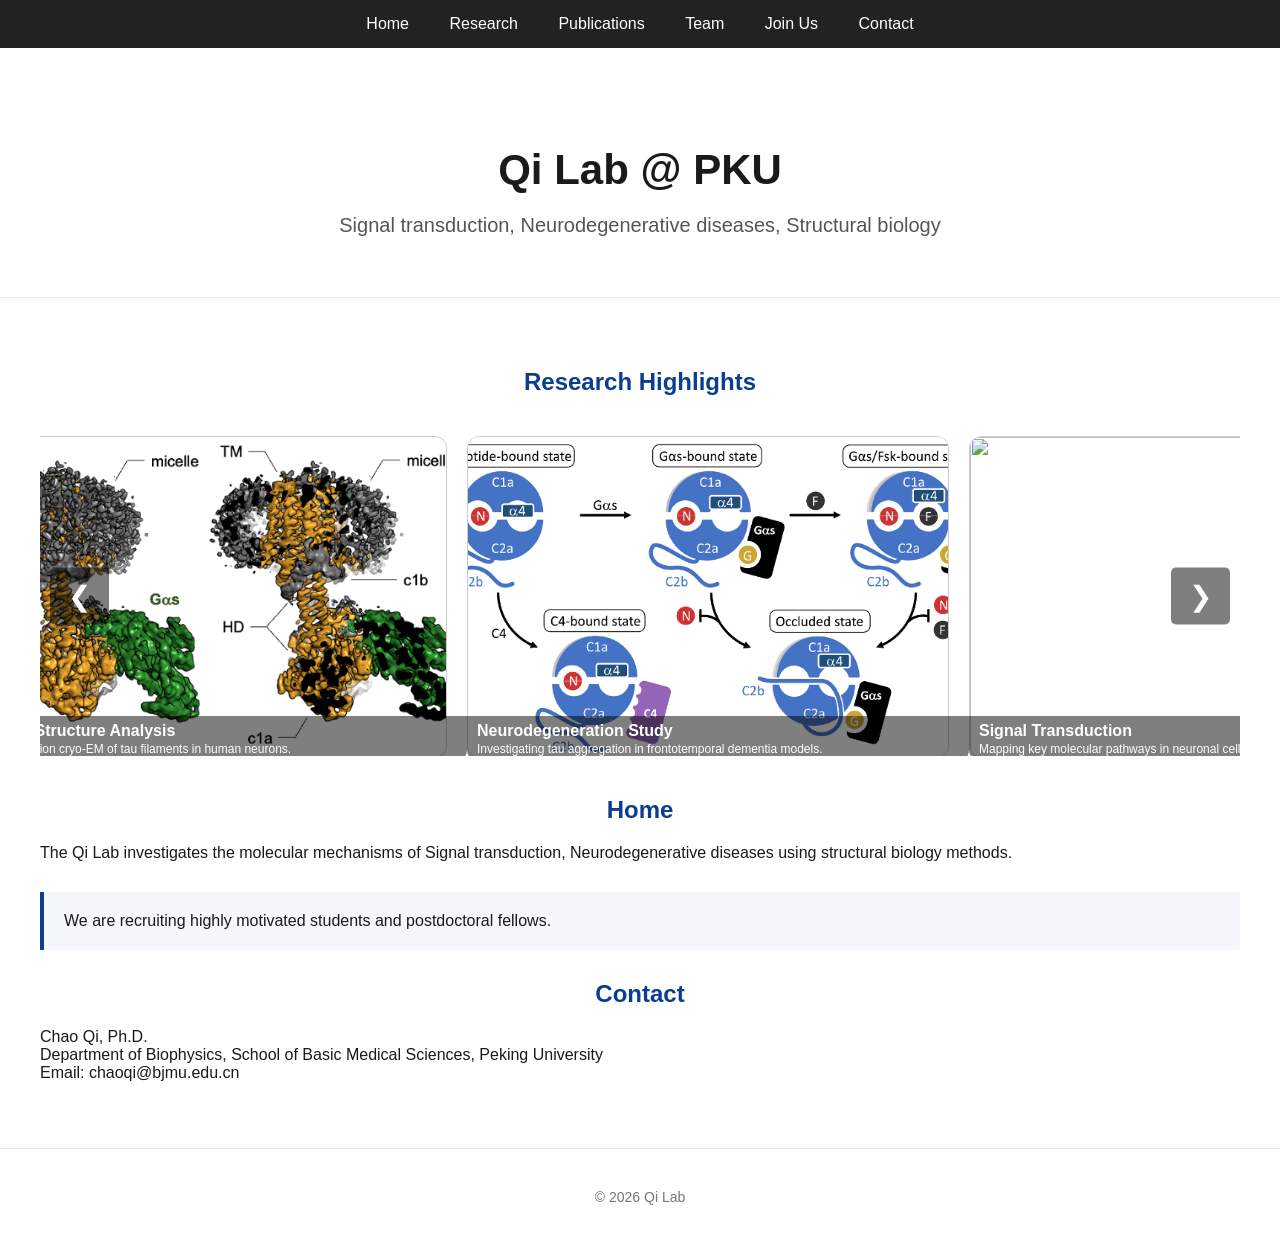
==== index.html @ c7d49871 "Update index.html" ====
<!DOCTYPE html>
<html lang="en">
<head>
<meta charset="UTF-8">
<title>Qi Lab</title>
<meta name="viewport" content="width=device-width, initial-scale=1">
<link rel="stylesheet" href="style.css">
</head>

<body>
  
<nav class="navbar">
  <a href="index.html">Home</a>
  <a href="research.html">Research</a>
  <a href="publications.html">Publications</a>
  <a href="team.html">Team</a>
  <a href="join.html">Join Us</a>
  <a href="contact.html">Contact</a>
</nav>
  
<header>
  <h1>Qi Lab @ PKU</h1>
  <p>Signal transduction, Neurodegenerative diseases, Structural biology</p>
</header>

<div class="container">

  <h2 class="page-title">Research Highlights</h2>

  <div class="carousel-wrapper">

    <button class="arrow left" id="prevBtn">❮</button>

    <div class="research-carousel" id="carousel">
      <div class="carousel-track" id="track">

        <div class="carousel-item">
          <img src="images/home/image1.png" onclick="openModal(this)">
          <div class="caption">
            <h3>Protein Structure Analysis</h3>
            <p>High-resolution cryo-EM of tau filaments in human neurons.</p>
          </div>
        </div>

        <div class="carousel-item">
          <img src="images/home/image2.png" onclick="openModal(this)">
          <div class="caption">
            <h3>Neurodegeneration Study</h3>
            <p>Investigating tau aggregation in frontotemporal dementia models.</p>
          </div>
        </div>

        <div class="carousel-item">
          <img src="images/home/image3.png" onclick="openModal(this)">
          <div class="caption">
            <h3>Signal Transduction</h3>
            <p>Mapping key molecular pathways in neuronal cells.</p>
          </div>
        </div>

      </div>
    </div>

    <button class="arrow right" id="nextBtn">❯</button>

  </div>

  <!-- 放大弹窗 -->
  <div id="imgModal" class="modal">
    <img id="modalImg">
  </div>

  <section>
    <h2>Home</h2>
    <p>
      The Qi Lab investigates the molecular mechanisms of Signal transduction,
      Neurodegenerative diseases using structural biology methods.
    </p>

    <div class="highlight">
      We are recruiting highly motivated students and postdoctoral fellows.
    </div>
  </section>

  <section>
    <h2>Contact</h2>
    <p>
      Chao Qi, Ph.D.<br>
      Department of Biophysics, School of Basic Medical Sciences, Peking University<br>
      Email: chaoqi@bjmu.edu.cn
    </p>
  </section>

</div>

<footer>
  © 2026 Qi Lab
</footer>

<script>
// =====================
// 无缝循环轮播
// =====================
const track = document.getElementById('track');
const items = Array.from(track.children);
const itemCount = items.length;
const itemWidth = 480 + 20; // 图片宽 + gap

// 复制一份图片，保证无缝滚动
items.forEach(item => track.appendChild(item.cloneNode(true)));

let position = 0;
let speed = 1; // 每帧移动像素

function animate() {
  position -= speed;
  if(position <= -itemCount * itemWidth) {
    position = 0;
  }
  track.style.transform = `translateX(${position}px)`;
  requestAnimationFrame(animate);
}

// 鼠标悬停暂停
const carousel = document.getElementById('carousel');
carousel.addEventListener('mouseenter', () => speed = 0);
carousel.addEventListener('mouseleave', () => speed = 1);

animate();

// 左右箭头切换
document.getElementById('prevBtn').addEventListener('click', () => {
  position += itemWidth;
  if(position > 0) position = -itemCount * itemWidth + itemWidth;
  track.style.transform = `translateX(${position}px)`;
});

document.getElementById('nextBtn').addEventListener('click', () => {
  position -= itemWidth;
  if(position <= -itemCount * itemWidth) position = 0;
  track.style.transform = `translateX(${position}px)`;
});

// =====================
// Modal 放大 + 键盘
// =====================
const modal = document.getElementById("imgModal");
const modalImg = document.getElementById("modalImg");
const allImages = Array.from(track.querySelectorAll('img')).slice(0, itemCount);
let modalIndex = 0;

function openModal(img) {
  modal.style.display = "block";
  modalImg.src = img.src;
  modalIndex = allImages.indexOf(img);
}

function closeModal() { modal.style.display = "none"; }

function showModalImage(index) {
  if(index < 0) index = allImages.length - 1;
  if(index >= allImages.length) index = 0;
  modalIndex = index;
  modalImg.src = allImages[modalIndex].src;
}

document.addEventListener("keydown", function(e) {
  if(e.key === "Escape") closeModal();
  if(e.key === "ArrowRight") showModalImage(modalIndex + 1);
  if(e.key === "ArrowLeft") showModalImage(modalIndex - 1);
});

modal.addEventListener("click", e => { if(e.target === modal) closeModal(); });

// 移动端滑动
let startX = 0;
modal.addEventListener("touchstart", e => { startX = e.touches[0].clientX; });
modal.addEventListener("touchend", e => {
  let endX = e.changedTouches[0].clientX;
  if(endX - startX > 50) showModalImage(modalIndex - 1);
  else if(startX - endX > 50) showModalImage(modalIndex + 1);
});
</script>

</body>
</html>
---- style.css ----
/* 全局 */
body {
  margin: 0;
  font-family: -apple-system, BlinkMacSystemFont, "Segoe UI",
               Roboto, Helvetica, Arial, sans-serif;
  color: #1a1a1a;
  background: #ffffff;
}

header {
  padding: 70px 20px 40px;
  text-align: center;
  border-bottom: 1px solid #e5e5e5;
}

header h1 { font-size: 42px; margin-bottom: 10px; }
header p { font-size: 20px; color: #555; }

.navbar {
  background: #222;
  padding: 15px;
  text-align: center;
}

.navbar a {
  color: white;
  margin: 0 18px;
  text-decoration: none;
  font-weight: 500;
}

.navbar a:hover { text-decoration: underline; }

.container {
  max-width: 1200px;
  margin: auto;
  padding: 50px 20px;
}

h2 { color: #0b3d91; text-align: center; }

.highlight {
  background: #f5f7fb;
  padding: 20px;
  border-left: 4px solid #0b3d91;
  margin: 30px 0;
}

footer {
  text-align: center;
  padding: 40px 20px;
  border-top: 1px solid #e5e5e5;
  color: #777;
  font-size: 14px;
}

/* 轮播 480x320 */
.carousel-wrapper {
  position: relative;
  width: 100%;
  max-width: 1200px;
  margin: 40px auto;
}

.research-carousel {
  overflow: hidden;
  height: 320px;
}

.carousel-track {
  display: flex;
  gap: 20px;
}

.carousel-item {
  position: relative;
  flex: none;
}

.carousel-item img {
  width: 480px;
  height: 320px;
  object-fit: cover;
  border-radius: 12px;
  border: 1px solid #ccc;
  cursor: pointer;
  transition: transform 0.3s ease;
}

.carousel-item img:hover { transform: scale(1.05); }

.caption {
  position: absolute;
  bottom: 0;
  width: 100%;
  background: rgba(0,0,0,0.5);
  color: white;
  padding: 6px 10px;
  border-radius: 0 0 12px 12px;
  text-align: left;
}

.caption h3 { margin: 0; font-size: 16px; }
.caption p { margin: 2px 0 0; font-size: 12px; }

/* 箭头 */
.arrow {
  position: absolute;
  top: 50%;
  transform: translateY(-50%);
  background: rgba(0,0,0,0.5);
  color: white;
  border: none;
  padding: 12px 18px;
  font-size: 28px;
  cursor: pointer;
  border-radius: 5px;
  z-index: 10;
}

.arrow.left { left: 10px; }
.arrow.right { right: 10px; }

/* Modal 放大 */
.modal {
  display: none;
  position: fixed;
  z-index: 9999;
  left: 0;
  top: 0;
  width: 100%;
  height: 100%;
  background: rgba(0,0,0,0.9);
  padding-top: 80px;
}

.modal img {
  display: block;
  margin: auto;
  max-width: 90%;
  max-height: 85vh;
  border-radius: 12px;
  box-shadow: 0 20px 40px rgba(0,0,0,0.6);
  transition: transform 0.3s ease;
}

/* 响应式 */
@media screen and (max-width: 1200px) {
  .carousel-item img { width: 400px; height: 260px; }
  .research-carousel { height: 260px; }
}

@media screen and (max-width: 768px) {
  .carousel-item img { width: 320px; height: 210px; }
  .research-carousel { height: 210px; }
  .arrow { font-size: 24px; padding: 10px 15px; }
}

@media screen and (max-width: 480px) {
  .carousel-item img { width: 240px; height: 160px; }
  .research-carousel { height: 180px; }
  .arrow { font-size: 20px; padding: 8px 12px; }
}
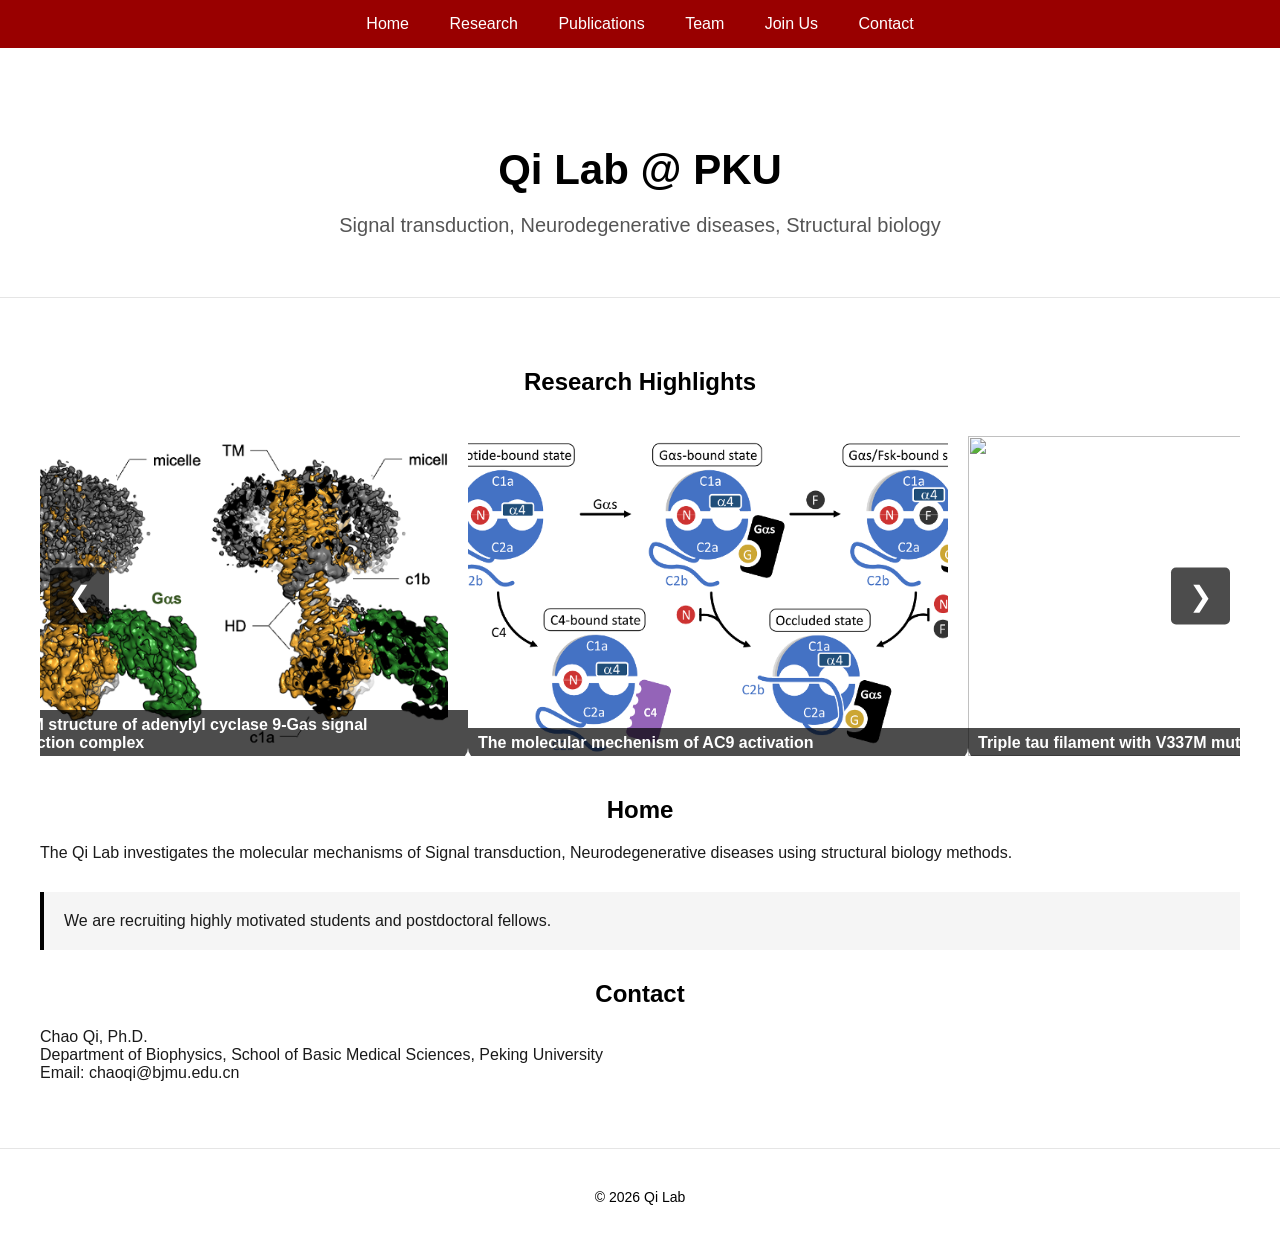
==== commit d916f58a: "Update index.html" ====
--- a/index.html
+++ b/index.html
@@ -37,24 +37,24 @@
         <div class="carousel-item">
           <img src="images/home/image1.png" onclick="openModal(this)">
           <div class="caption">
-            <h3>Protein Structure Analysis</h3>
-            <p>High-resolution cryo-EM of tau filaments in human neurons.</p>
+            <h3>Cryo-EM structure of adenylyl cyclase 9-Gas signal transduction complex </h3>
+            <p></p>
           </div>
         </div>
 
         <div class="carousel-item">
           <img src="images/home/image2.png" onclick="openModal(this)">
           <div class="caption">
-            <h3>Neurodegeneration Study</h3>
-            <p>Investigating tau aggregation in frontotemporal dementia models.</p>
+            <h3>The molecular mechenism of AC9 activation</h3>
+            <p></p>
           </div>
         </div>
 
         <div class="carousel-item">
           <img src="images/home/image3.png" onclick="openModal(this)">
           <div class="caption">
-            <h3>Signal Transduction</h3>
-            <p>Mapping key molecular pathways in neuronal cells.</p>
+            <h3>Triple tau filament with V337M mutatioin</h3>
+            <p></p>
           </div>
         </div>
 
--- a/style.css
+++ b/style.css
@@ -13,11 +13,12 @@
   border-bottom: 1px solid #e5e5e5;
 }
 
-header h1 { font-size: 42px; margin-bottom: 10px; }
+header h1 { font-size: 42px; margin-bottom: 10px; color: #000000; }
 header p { font-size: 20px; color: #555; }
 
+/* 导航栏 北大红 */
 .navbar {
-  background: #222;
+  background: #990000; /* 北大红 */
   padding: 15px;
   text-align: center;
 }
@@ -29,28 +30,32 @@
   font-weight: 500;
 }
 
-.navbar a:hover { text-decoration: underline; }
+.navbar a:hover { color: #ffcccc; }
 
+/* 容器 */
 .container {
   max-width: 1200px;
   margin: auto;
   padding: 50px 20px;
 }
 
-h2 { color: #0b3d91; text-align: center; }
+/* 标题 黑色 */
+h2 { color: #000000; text-align: center; }
 
+/* 高亮块 黑色边框 */
 .highlight {
-  background: #f5f7fb;
+  background: #f5f5f5; /* 浅灰背景 */
   padding: 20px;
-  border-left: 4px solid #0b3d91;
+  border-left: 4px solid #000000;
   margin: 30px 0;
 }
 
+/* 页脚 黑色 */
 footer {
   text-align: center;
   padding: 40px 20px;
   border-top: 1px solid #e5e5e5;
-  color: #777;
+  color: #000000;
   font-size: 14px;
 }
 
@@ -77,23 +82,25 @@
   flex: none;
 }
 
+/* 轮播图片 黑色边框 */
 .carousel-item img {
   width: 480px;
   height: 320px;
   object-fit: cover;
-  border-radius: 12px;
-  border: 1px solid #ccc;
+  border-radius: 0px;
+  border: 0px solid #000000; /* 黑色边框 */
   cursor: pointer;
   transition: transform 0.3s ease;
 }
 
 .carousel-item img:hover { transform: scale(1.05); }
 
+/* 轮播标题说明 半透明黑 */
 .caption {
   position: absolute;
   bottom: 0;
   width: 100%;
-  background: rgba(0,0,0,0.5);
+  background: rgba(0,0,0,0.7);
   color: white;
   padding: 6px 10px;
   border-radius: 0 0 12px 12px;
@@ -103,12 +110,12 @@
 .caption h3 { margin: 0; font-size: 16px; }
 .caption p { margin: 2px 0 0; font-size: 12px; }
 
-/* 箭头 */
+/* 箭头 黑色半透明 */
 .arrow {
   position: absolute;
   top: 50%;
   transform: translateY(-50%);
-  background: rgba(0,0,0,0.5);
+  background: rgba(0,0,0,0.7);
   color: white;
   border: none;
   padding: 12px 18px;
@@ -139,7 +146,7 @@
   margin: auto;
   max-width: 90%;
   max-height: 85vh;
-  border-radius: 12px;
+  border-radius: 0px;
   box-shadow: 0 20px 40px rgba(0,0,0,0.6);
   transition: transform 0.3s ease;
 }
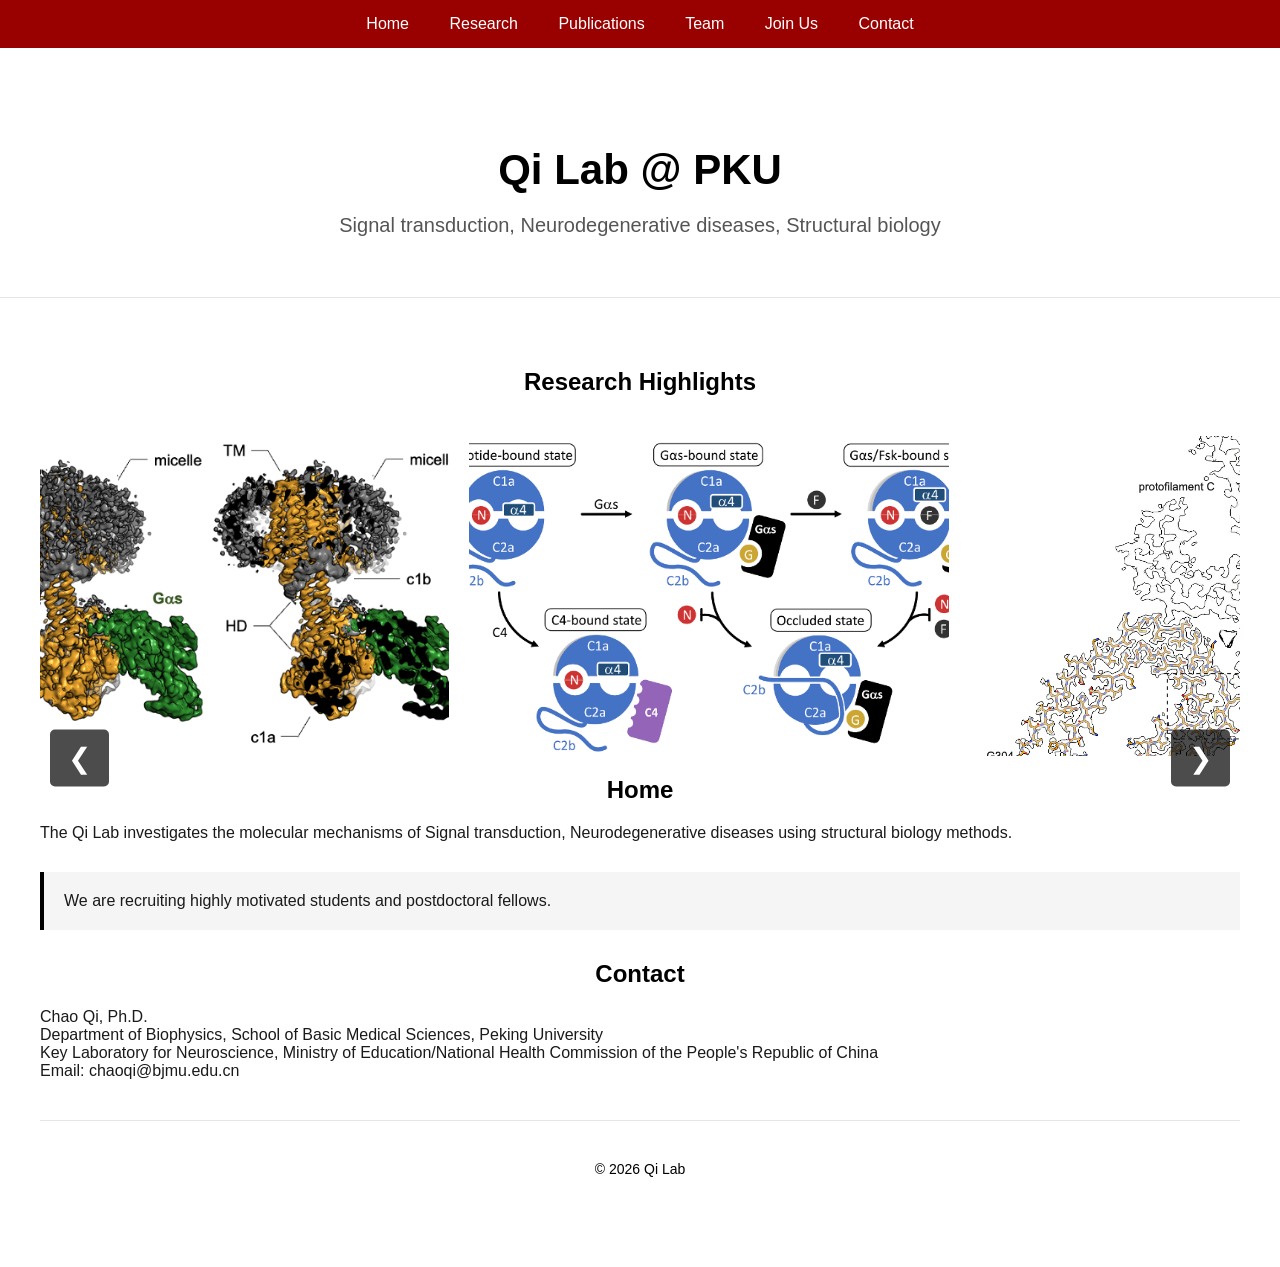
==== commit 0ae7d57d: "Update index.html" ====
--- a/index.html
+++ b/index.html
@@ -56,6 +56,12 @@
             <h3>Triple tau filament with V337M mutatioin</h3>
             <p></p>
           </div>
+        <div class="carousel-item">
+          <img src="images/home/image5.png" onclick="openModal(this)">
+          <div class="caption">
+            <h3>Structure-based classification of FTDP-17T</h3>
+            <p></p>
+          </div>
         </div>
 
       </div>
@@ -87,6 +93,7 @@
     <p>
       Chao Qi, Ph.D.<br>
       Department of Biophysics, School of Basic Medical Sciences, Peking University<br>
+      Key Laboratory for Neuroscience, Ministry of Education/National Health Commission of the People's Republic of China<br>
       Email: chaoqi@bjmu.edu.cn
     </p>
   </section>
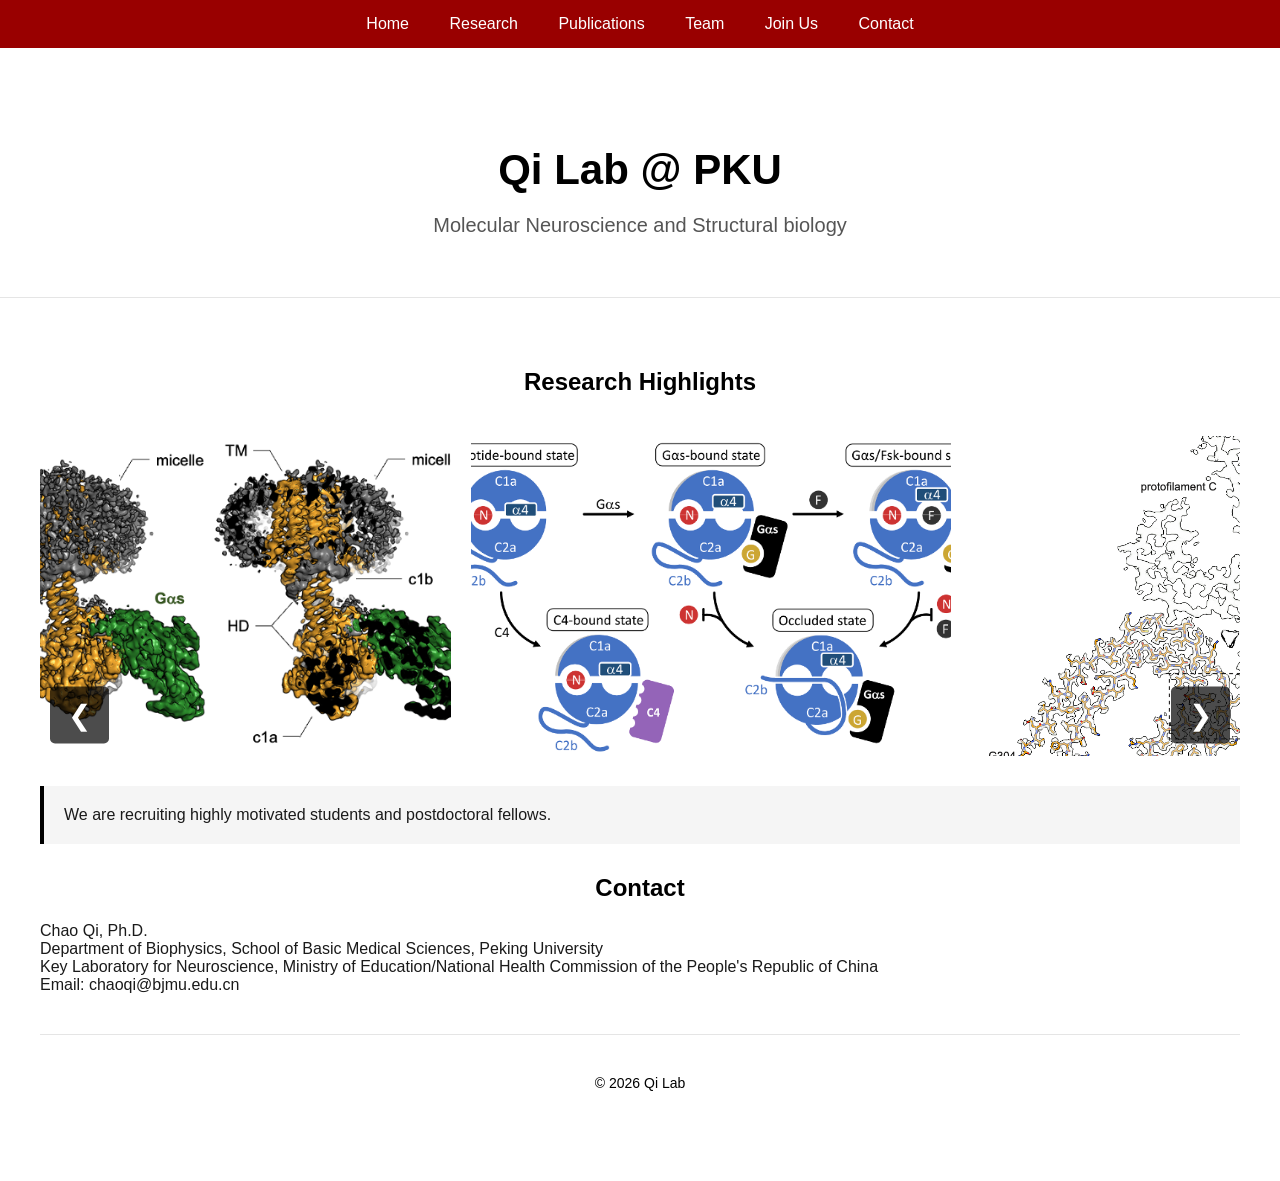
==== commit 72a3940e: "Update index.html" ====
--- a/index.html
+++ b/index.html
@@ -20,7 +20,7 @@
   
 <header>
   <h1>Qi Lab @ PKU</h1>
-  <p>Signal transduction, Neurodegenerative diseases, Structural biology</p>
+  <p>Molecular Neuroscience and Structural biology</p>
 </header>
 
 <div class="container">
@@ -77,10 +77,9 @@
   </div>
 
   <section>
-    <h2>Home</h2>
+    <h2></h2>
     <p>
-      The Qi Lab investigates the molecular mechanisms of Signal transduction,
-      Neurodegenerative diseases using structural biology methods.
+      
     </p>
 
     <div class="highlight">
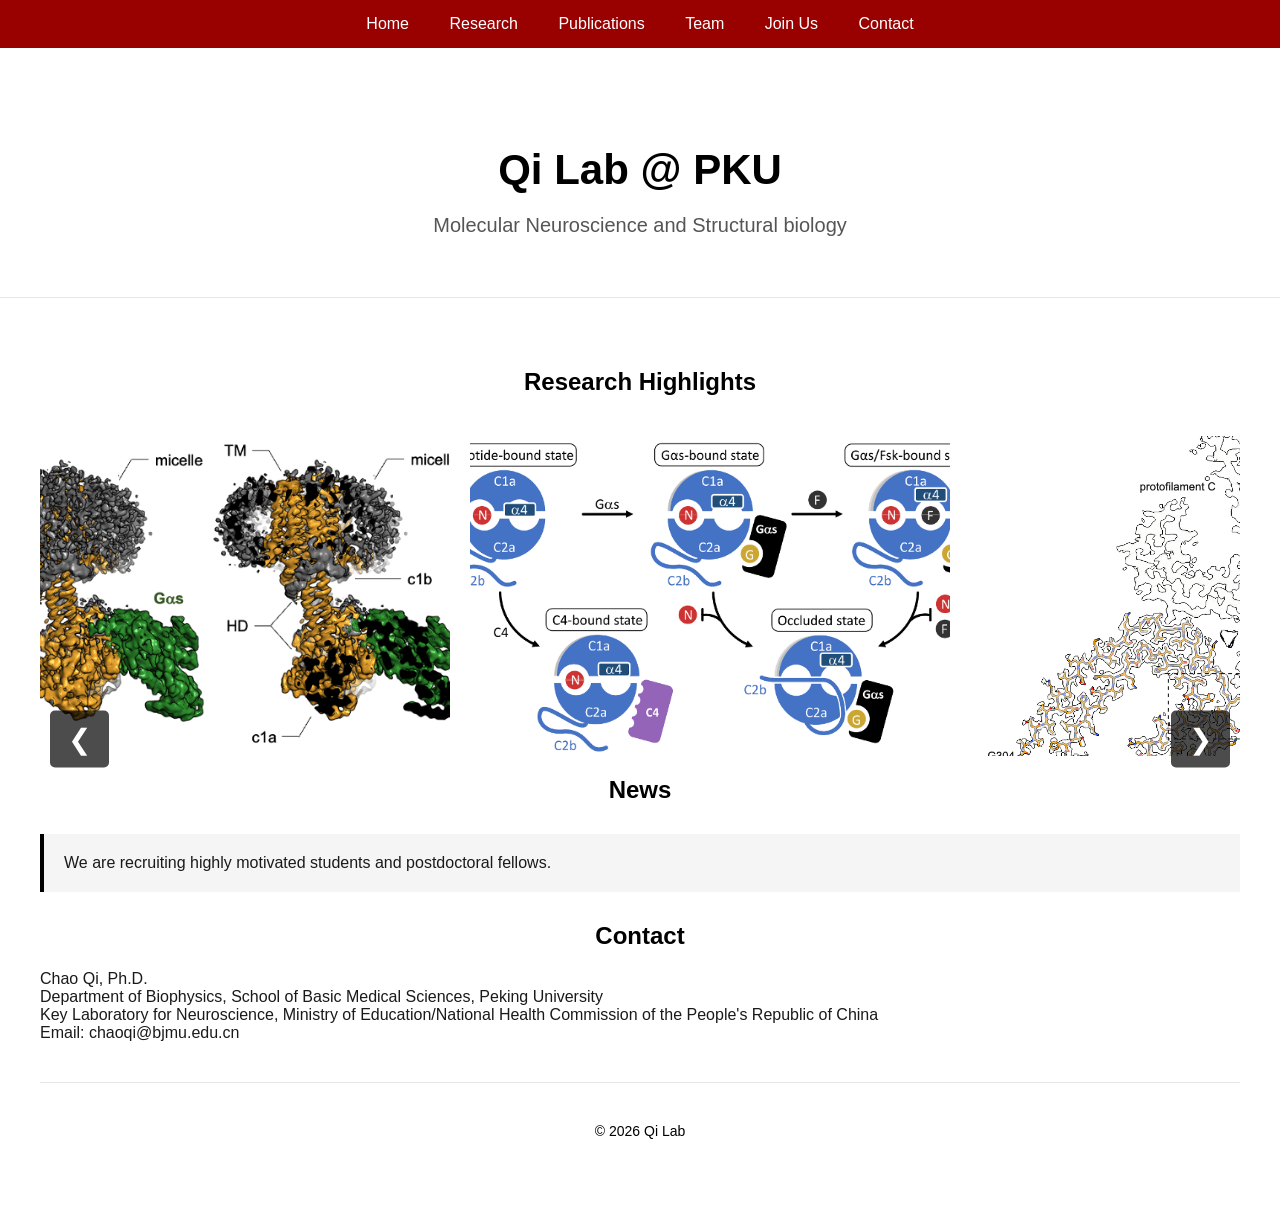
==== commit 073d9daa: "Update index.html" ====
--- a/index.html
+++ b/index.html
@@ -77,7 +77,7 @@
   </div>
 
   <section>
-    <h2></h2>
+    <h2>News</h2>
     <p>
       
     </p>
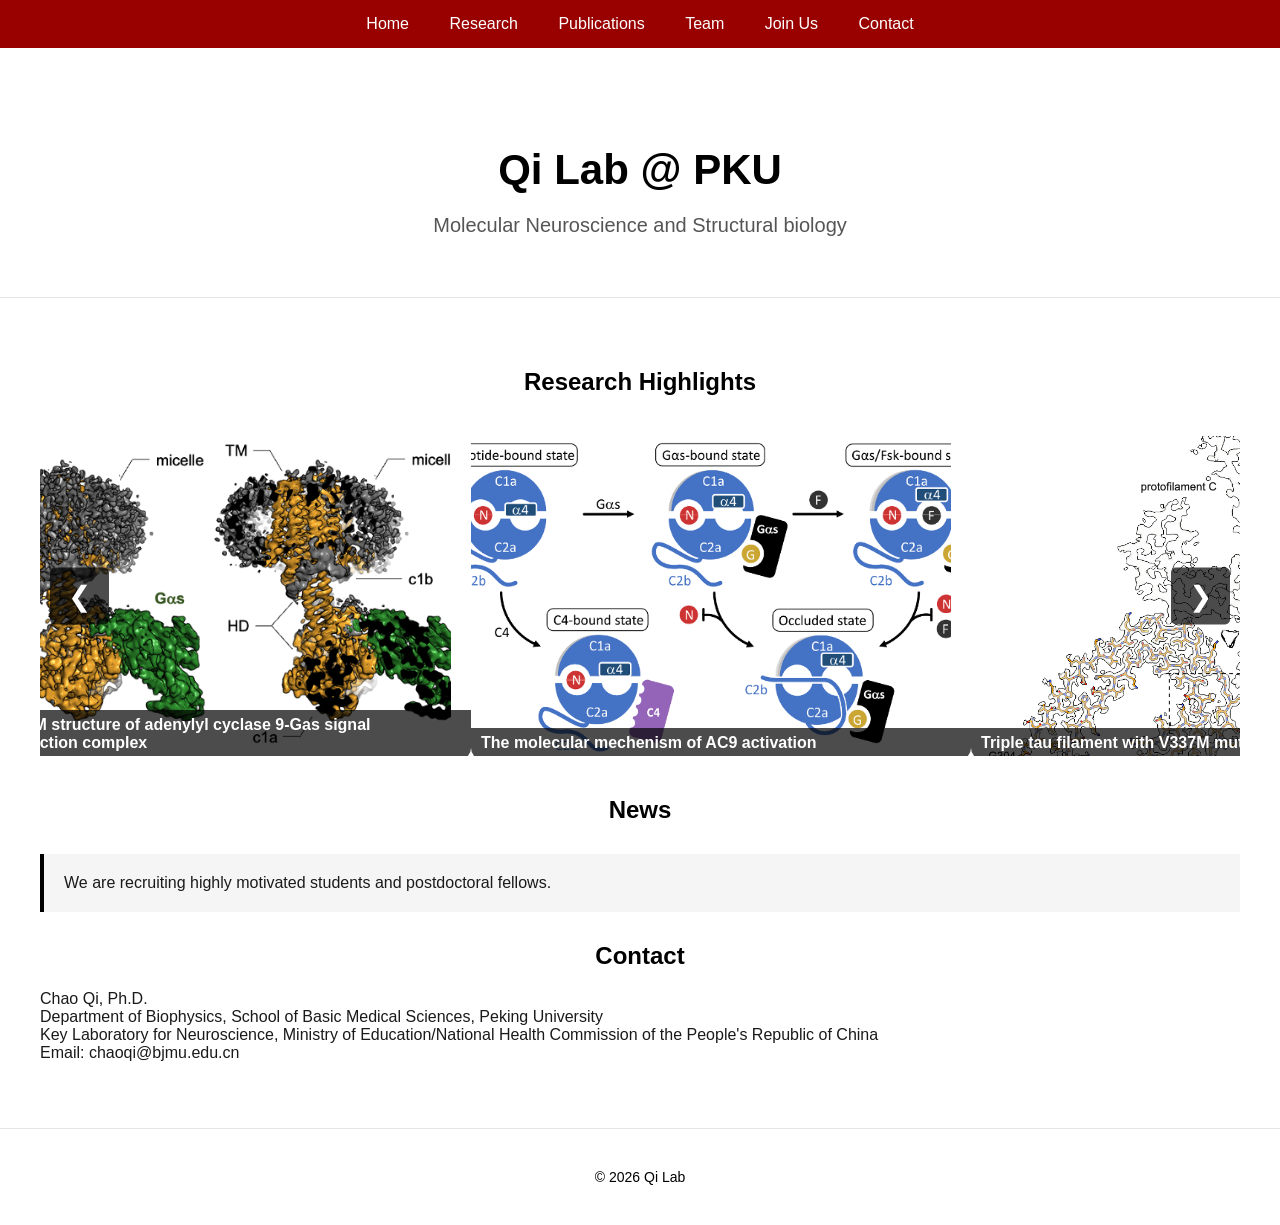
==== commit 491bcac8: "Update index.html" ====
--- a/index.html
+++ b/index.html
@@ -56,13 +56,24 @@
             <h3>Triple tau filament with V337M mutatioin</h3>
             <p></p>
           </div>
+       </div>
+        
+        <div class="carousel-item">
+          <img src="images/home/image4.png" onclick="openModal(this)">
+          <div class="caption">
+            <h3>Our tau filament research is on the cover of NSMB!</h3>
+            <p></p>
+          </div>
+        </div>
+
         <div class="carousel-item">
           <img src="images/home/image5.png" onclick="openModal(this)">
           <div class="caption">
-            <h3>Structure-based classification of FTDP-17T</h3>
-            <p></p>
-          </div>
-        </div>
+            <h3> Pick fold tau filament with G272V mutatioin</h3>
+            <p></p>
+          </div>
+        </div>
+
 
       </div>
     </div>
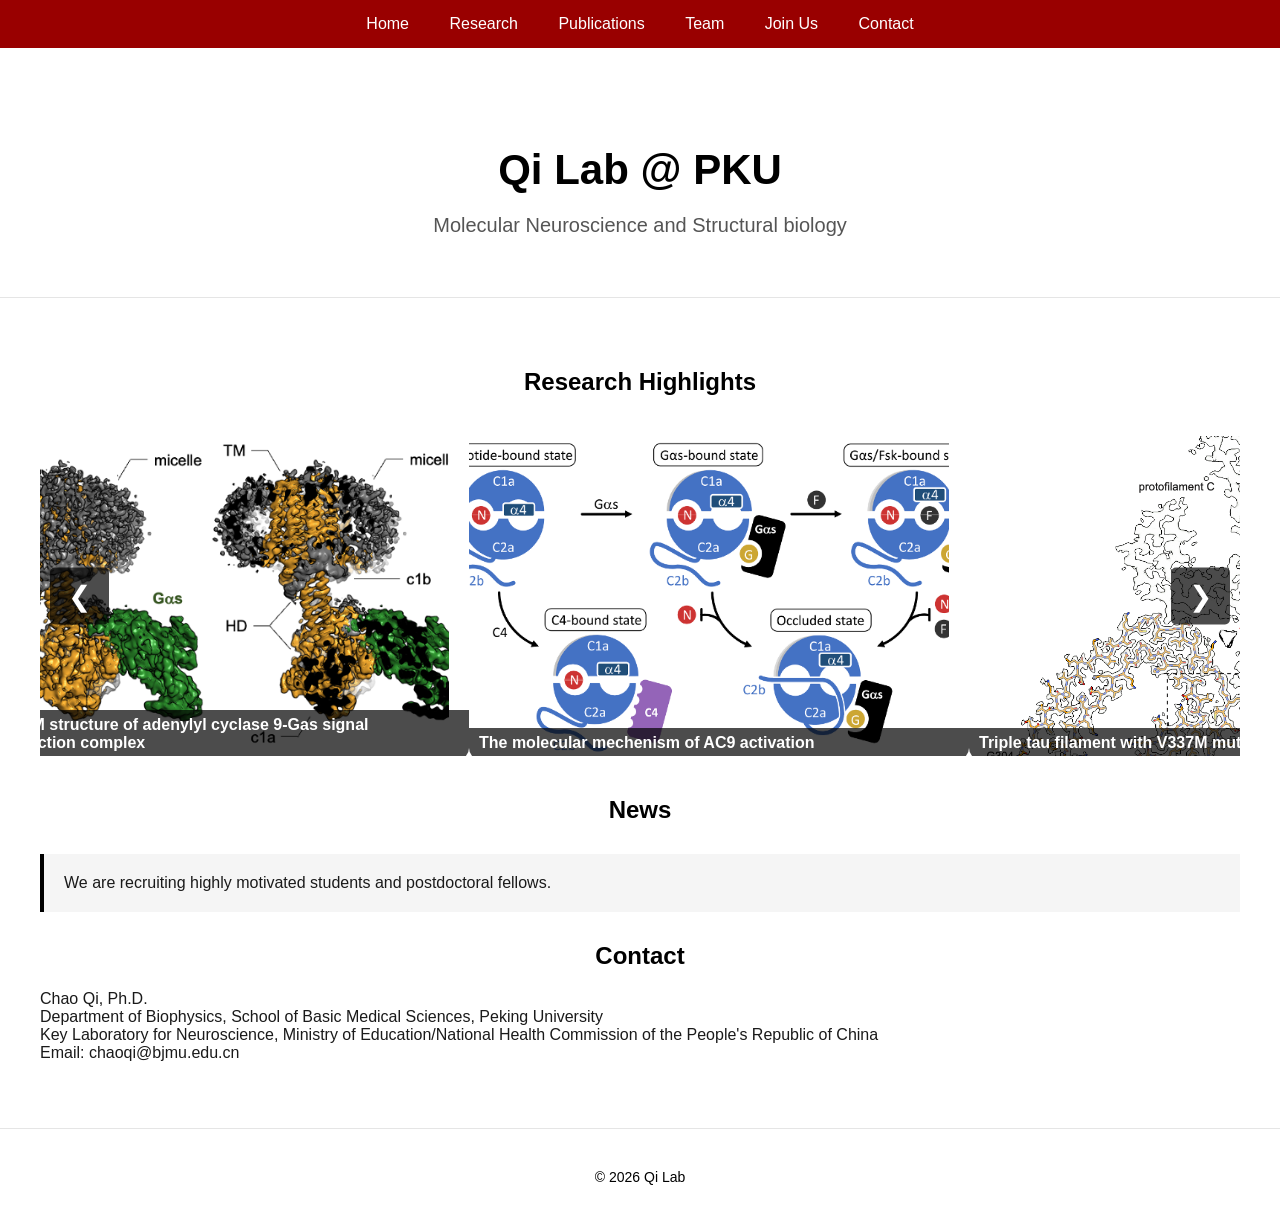
==== commit a958cab5: "Update index.html" ====
--- a/index.html
+++ b/index.html
@@ -73,7 +73,14 @@
             <p></p>
           </div>
         </div>
-
+        
+       <div class="carousel-item">
+          <img src="images/home/image6.png" onclick="openModal(this)">
+          <div class="caption">
+            <h3> cryo-EM structures of connexin32 gap junction channel</h3>
+            <p></p>
+          </div>
+        </div>
 
       </div>
     </div>
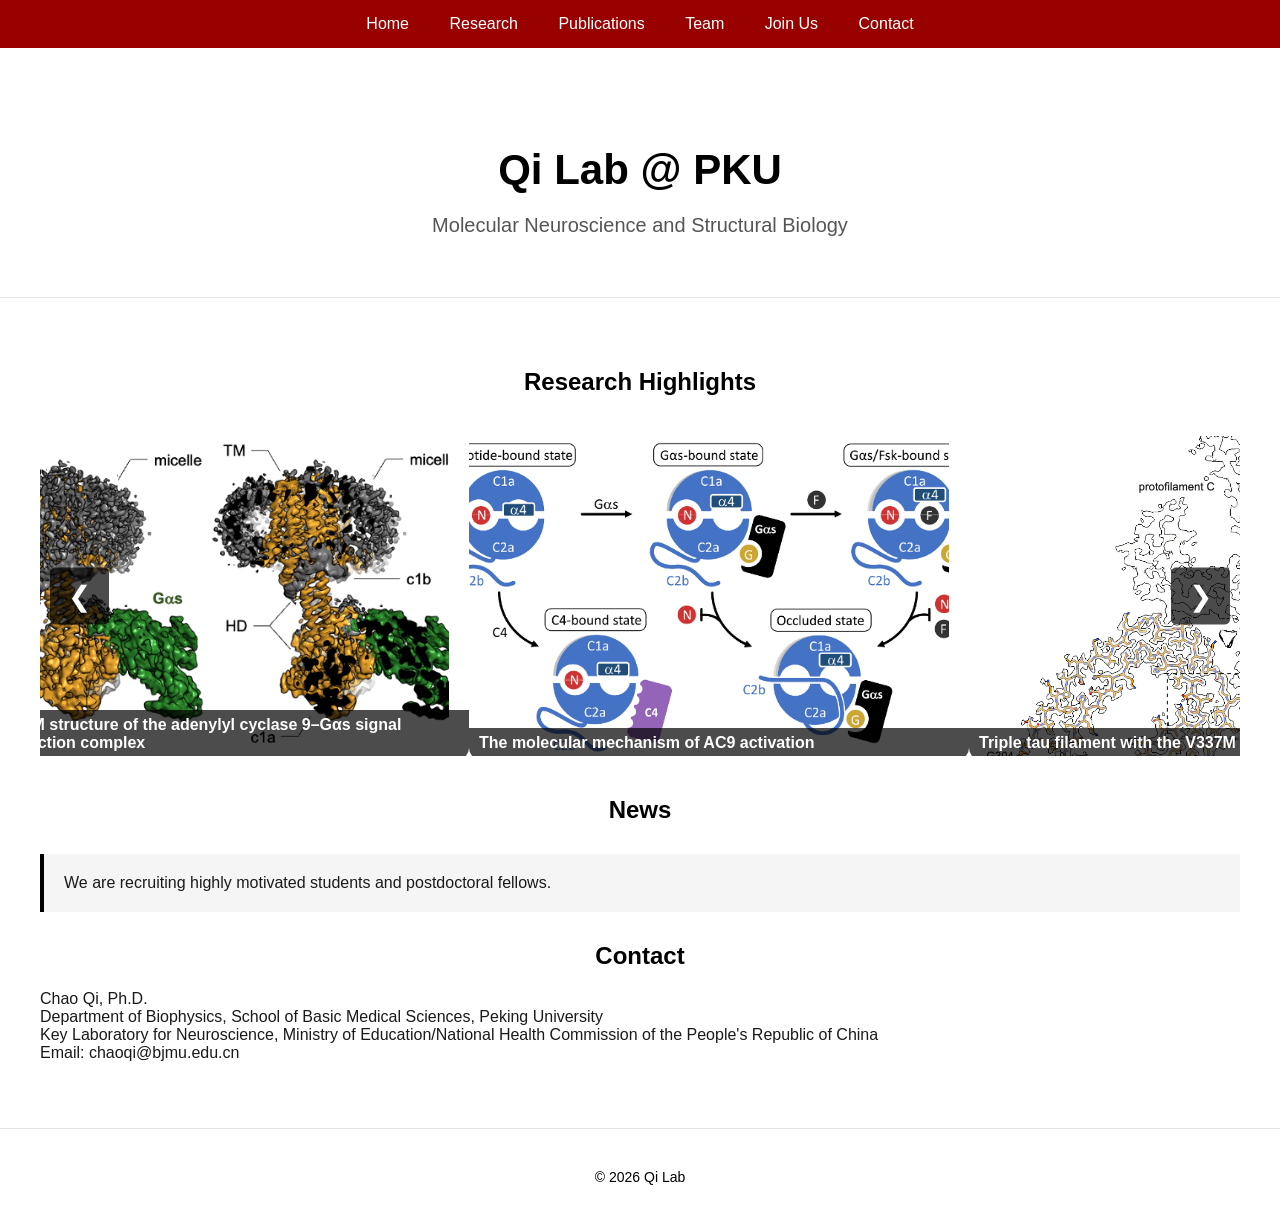
==== commit 48a0ec5e: "Fix homepage spelling and terminology" ====
--- a/index.html
+++ b/index.html
@@ -20,7 +20,7 @@
   
 <header>
   <h1>Qi Lab @ PKU</h1>
-  <p>Molecular Neuroscience and Structural biology</p>
+  <p>Molecular Neuroscience and Structural Biology</p>
 </header>
 
 <div class="container">
@@ -37,7 +37,7 @@
         <div class="carousel-item">
           <img src="images/home/image1.png" onclick="openModal(this)">
           <div class="caption">
-            <h3>Cryo-EM structure of adenylyl cyclase 9-Gas signal transduction complex </h3>
+            <h3>Cryo-EM structure of the adenylyl cyclase 9–Gαs signal transduction complex</h3>
             <p></p>
           </div>
         </div>
@@ -45,7 +45,7 @@
         <div class="carousel-item">
           <img src="images/home/image2.png" onclick="openModal(this)">
           <div class="caption">
-            <h3>The molecular mechenism of AC9 activation</h3>
+            <h3>The molecular mechanism of AC9 activation</h3>
             <p></p>
           </div>
         </div>
@@ -53,7 +53,7 @@
         <div class="carousel-item">
           <img src="images/home/image3.png" onclick="openModal(this)">
           <div class="caption">
-            <h3>Triple tau filament with V337M mutatioin</h3>
+            <h3>Triple tau filament with the V337M mutation</h3>
             <p></p>
           </div>
        </div>
@@ -69,7 +69,7 @@
         <div class="carousel-item">
           <img src="images/home/image5.png" onclick="openModal(this)">
           <div class="caption">
-            <h3> Pick fold tau filament with G272V mutatioin</h3>
+            <h3>Pick fold tau filament with the G272V mutation</h3>
             <p></p>
           </div>
         </div>
@@ -77,7 +77,7 @@
        <div class="carousel-item">
           <img src="images/home/image6.png" onclick="openModal(this)">
           <div class="caption">
-            <h3> cryo-EM structures of connexin32 gap junction channel</h3>
+            <h3>Cryo-EM structures of the connexin 32 gap junction channel</h3>
             <p></p>
           </div>
         </div>
